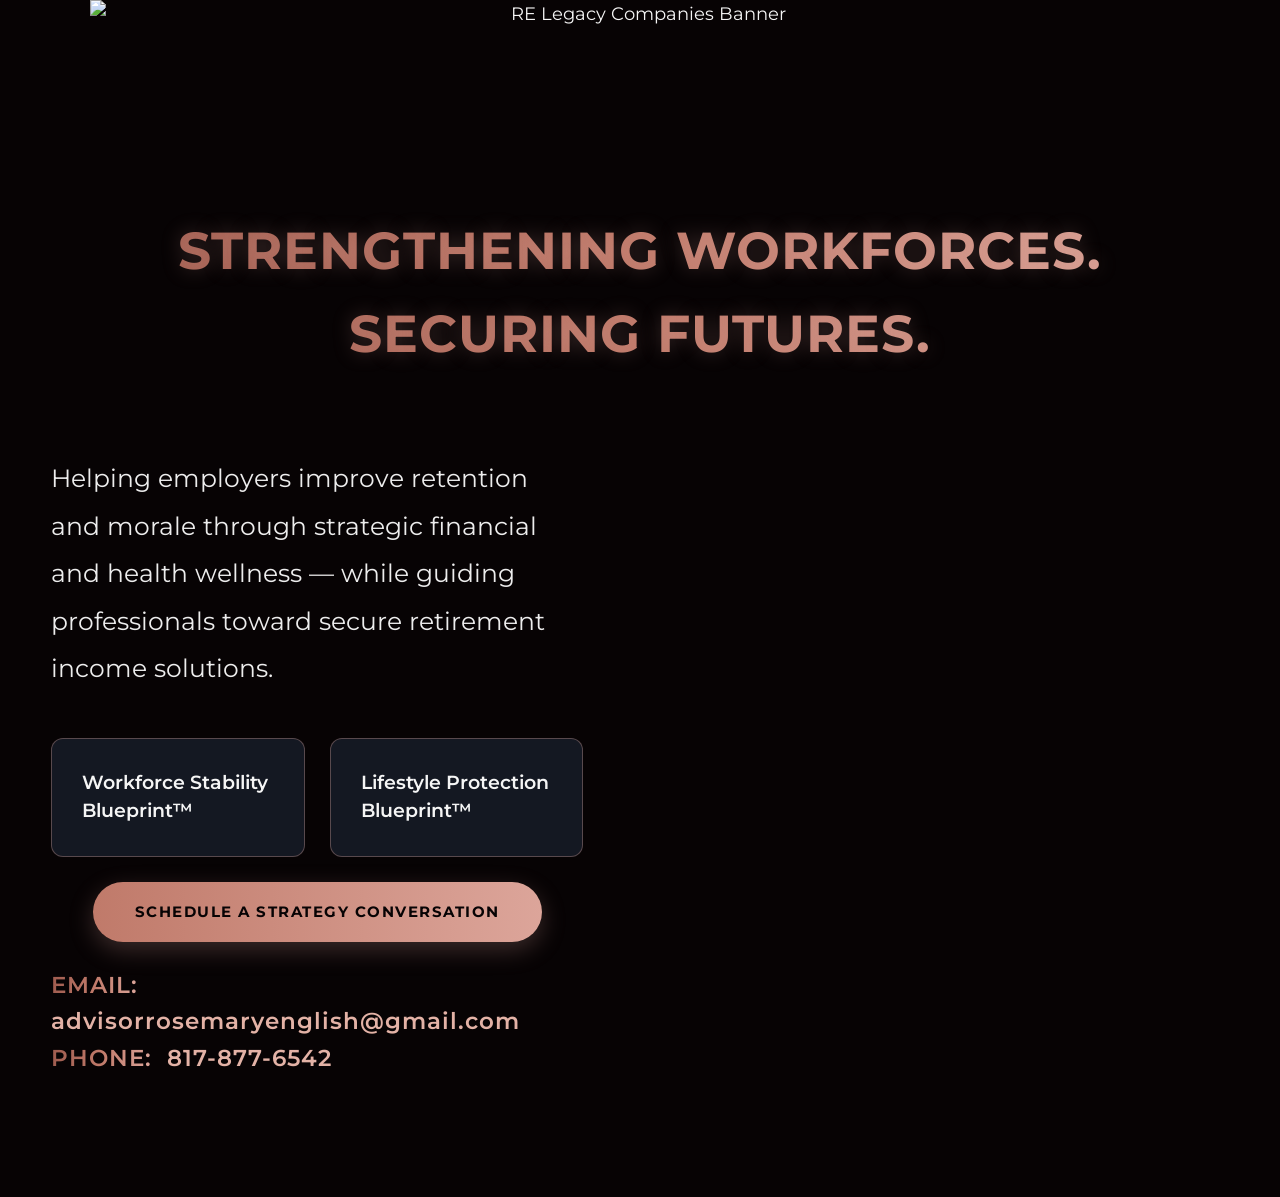
==== index.html @ ff6a24b9 "Refactor HTML structure and improve formatting" ====
<!DOCTYPE html>
<html lang="en">
<head>
<meta charset="UTF-8">
<title>Rosemary English | Workforce & Income Strategy Advisor</title>
<meta name="viewport" content="width=device-width, initial-scale=1.0">

<!-- Google Fonts -->
<link href="https://fonts.googleapis.com/css2?family=Montserrat:wght@400;500;600;700&family=Playfair+Display:wght@600;700&display=swap" rel="stylesheet">

<link rel="stylesheet" href="style.css">

</head>

<body>

<!-- FULL WIDTH BANNER -->
<div class="top-banner">
<img src="citylogo.png" alt="RE Legacy Companies Banner">
</div>

<section class="hero">

<div class="container">

<h1 class="main-headline">
STRENGTHENING WORKFORCES. SECURING FUTURES.
</h1>

<div class="content-row">

<!-- LEFT SIDE -->
<div class="left-column">

<p class="subtext">
Helping employers improve retention and morale through strategic
financial and health wellness — while guiding professionals toward
secure retirement income solutions.
</p>

<div class="services">

<div class="card">
<h4>Workforce Stability Blueprint™</h4>
</div>

<div class="card">
<h4>Lifestyle Protection Blueprint™</h4>
</div>

</div>

<div class="cta-wrapper">
<a href="mailto:advisorrosemaryenglish@gmail.com" class="cta-button">
Schedule a Strategy Conversation
</a>
</div>

<div class="contact">
<p><span class="label">EMAIL:</span> advisorrosemaryenglish@gmail.com</p>
<p><span class="label">PHONE:</span> 817-877-6542</p>
</div>

</div>


<!-- RIGHT SIDE VIDEO -->

<div class="right-column">

<div class="video-wrapper">

<iframe
src="https://www.youtube.com/embed/8dW3BIzHCPo"
title="YouTube video player"
frameborder="0"
allow="accelerometer; autoplay; clipboard-write; encrypted-media; gyroscope; picture-in-picture; web-share"
allowfullscreen>
</iframe>

</div>

</div>

</div>

</div>

</section>

</body>
</html>
---- style.css ----
* {
    margin: 0;
    padding: 0;
    box-sizing: border-box;
}

body {
    -webkit-font-smoothing: antialiased;
    -moz-osx-font-smoothing: grayscale;
    font-family: 'Montserrat', sans-serif;
    background-color: #070304;   /* back to original */
    color: #f5f5f5;
    font-size: 18px;
    line-height: 1.6;
    overflow-x: hidden;
}

.container {
    width: 92%;
    max-width: 1600px; /* slightly wider so headline fits one line */
    margin: auto;
}

.hero {
    padding: 80px 0 120px 0;
}

/* =========================
   TOP LOGO (SPANNING WIDTH)
========================= */

.top-banner{
    width:100%;
    text-align:center;
    margin-bottom:40px;
}

.top-banner img{
    width:100%;
    max-width:1100px;
    height:auto;
    display:block;
    margin:auto;
}
/* =========================
   FULL WIDTH HEADLINE
========================= */

.main-headline {
    text-shadow: 0 0 20px rgba(216, 163, 157, 0.25);
    text-align: center;
    font-size: clamp(32px, 5vw, 52px);
    font-weight: 700;
    letter-spacing: 1px;
    margin: 60px auto 80px auto;
    max-width: 1100px;

   background: linear-gradient(90deg, #9f5c4f, #c07a6a, #dca59a);
-webkit-background-clip: text;
-webkit-text-fill-color: transparent;
}

/* =========================
   CONTENT ROW (LEFT + RIGHT)
========================= */

.content-row {
    display: flex;
    justify-content: space-between;
    align-items: center;
    gap: 60px;
}

/* LEFT SIDE */

.left-column {
    flex: 1;
    max-width: 720px;
}

.subtext {
    font-size: 25px;     /* up 1px from 24 */
    line-height: 1.9;
    margin-bottom: 45px;
    color: #ededed;
}

/* SERVICES GRID */

.services {
    display: grid;
    grid-template-columns: repeat(2, 1fr);
    gap: 25px;
    margin-bottom: 25px;
}

.card {
    background-color: #141822;   /* deep navy */
    padding: 30px;
    border-radius: 12px;

    border: 1px solid rgba(216, 163, 157, 0.35); /* soft rose edge */
    transition: all 0.3s ease;
}

.card:hover {
    border-color: #d8a39d;
    box-shadow: 0 0 18px rgba(216, 163, 157, 0.25);
    transform: translateY(-4px);
}

.card h4 {
    font-size: 19px;
    font-weight: 600;
    line-height: 1.5;
}

.cta-wrapper {
    display: flex;
    justify-content: center;
    margin: 10px 0 25px 0;
}

.cta-button {
    display: inline-block;
    padding: 18px 42px;
    font-size: 15px;
    font-weight: 700;
    letter-spacing: 1.5px;
    text-transform: uppercase;
    text-decoration: none;

    color: #070304;
    background: linear-gradient(90deg, #c07a6a, #dca59a);
    border-radius: 50px;

    box-shadow: 0 8px 25px rgba(216,163,157,0.25);
    transition: all 0.3s ease;
}

.cta-button:hover {
    transform: translateY(-4px);
    box-shadow: 0 14px 35px rgba(216,163,157,0.4);
}

/* CONTACT */

.contact {
    font-size: 23px;
    font-weight: 600;
    margin-top: 20px;
    text-align: left;
    padding: 0;
}

.label {
    text-transform: uppercase;
    letter-spacing: 1px;
    margin-right: 8px;

    background: linear-gradient(90deg, #9f5c4f, #c07a6a, #dca59a);
-webkit-background-clip: text;
-webkit-text-fill-color: transparent;
}

.contact p {
    word-break: break-word;
    color: #e3b2a6;
    font-weight: 600;
    letter-spacing: 1px;
}

/* RIGHT SIDE IMAGE */

.right-column {
    flex: 1.1;   /* slightly more space than left column */
    display: flex;
    justify-content: center;
}

.video-wrapper{
    position:relative;
    padding-bottom:56.25%;
    height:0;
}

.video-wrapper iframe{
    position:absolute;
    top:0;
    left:0;
    width:100%;
    height:100%;
    border-radius:10px;
    box-shadow:0 20px 50px rgba(0,0,0,.6);
}

/* =========================
   RESPONSIVE
========================= */

@media (max-width: 900px) {

 .main-headline {
    line-height: 1.25;
    letter-spacing: 0.5px;   
    padding: 0 24px;          
    max-width: 100%;
}
    
    .content-row {
        flex-direction: column;
        align-items: center;
        align: center;
    }

    .left-column {
        max-width: 100%;
    }

    .services {
        grid-template-columns: 1fr;
    }
    
  .video-wrapper {
    margin-top: 40px;
    max-width: 420px;
}
}
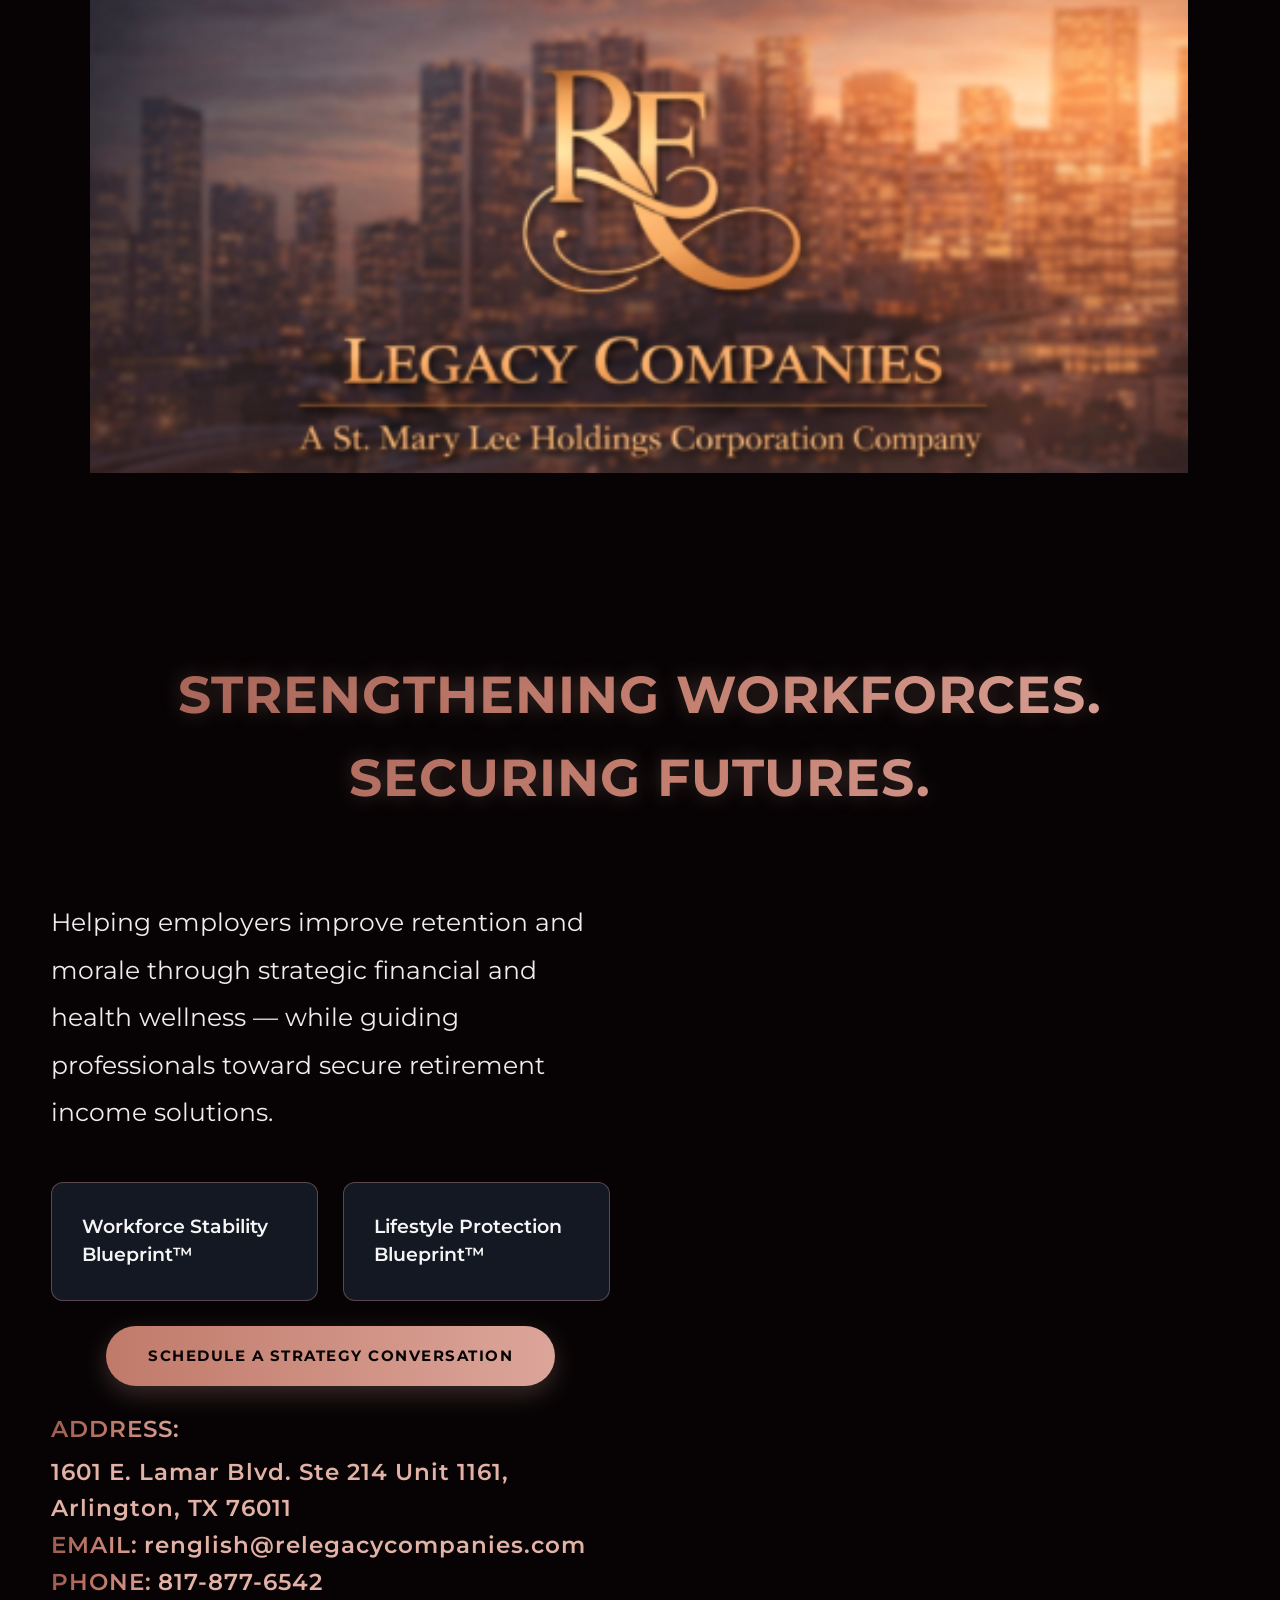
==== commit 980d2143: "Add contact information to index.html" ====
--- a/index.html
+++ b/index.html
@@ -22,7 +22,6 @@
 <section class="hero">
 
 <div class="container">
-
 <h1 class="main-headline">
 STRENGTHENING WORKFORCES. SECURING FUTURES.
 </h1>
@@ -40,24 +39,29 @@
 
 <div class="services">
 
+<a href="workforce-blueprint.html" class="card-link">
 <div class="card">
 <h4>Workforce Stability Blueprint™</h4>
 </div>
+</a>
 
+<a href="lifestyle-blueprint.html" class="card-link">
 <div class="card">
 <h4>Lifestyle Protection Blueprint™</h4>
 </div>
+</a>
 
 </div>
 
 <div class="cta-wrapper">
-<a href="mailto:advisorrosemaryenglish@gmail.com" class="cta-button">
+<a href="https://calendly.com/rosemaryenglish/45min" class="cta-button">
 Schedule a Strategy Conversation
 </a>
 </div>
 
 <div class="contact">
-<p><span class="label">EMAIL:</span> advisorrosemaryenglish@gmail.com</p>
+<p><span class="label">ADDRESS:</span> 1601 E. Lamar Blvd. Ste 214 Unit 1161, Arlington, TX 76011</p>  
+<p><span class="label">EMAIL:</span> <a href="mailto:renglish@relegacycompanies.com">renglish@relegacycompanies.com</a></p>
 <p><span class="label">PHONE:</span> 817-877-6542</p>
 </div>
 
@@ -90,4 +94,3 @@
 
 </body>
 </html>
-
--- a/style.css
+++ b/style.css
@@ -45,7 +45,6 @@
 /* =========================
    FULL WIDTH HEADLINE
 ========================= */
-
 .main-headline {
     text-shadow: 0 0 20px rgba(216, 163, 157, 0.25);
     text-align: center;
@@ -115,6 +114,18 @@
     line-height: 1.5;
 }
 
+.card-link{
+text-decoration:none;
+color:inherit;
+flex:1;
+}
+
+.card-link:hover .card{
+border:1px solid #e0a899;
+box-shadow:0 0 12px rgba(224,168,153,.4);
+transition:.3s;
+}
+
 .cta-wrapper {
     display: flex;
     justify-content: center;
@@ -153,45 +164,55 @@
     padding: 0;
 }
 
+.contact p {
+    color: #e3b2a6;
+    font-weight: 600;
+    letter-spacing: 1px;
+    display: flex;
+    flex-wrap: wrap;
+    gap: 6px;
+}
+
 .label {
     text-transform: uppercase;
     letter-spacing: 1px;
-    margin-right: 8px;
 
     background: linear-gradient(90deg, #9f5c4f, #c07a6a, #dca59a);
--webkit-background-clip: text;
--webkit-text-fill-color: transparent;
-}
-
-.contact p {
-    word-break: break-word;
-    color: #e3b2a6;
-    font-weight: 600;
-    letter-spacing: 1px;
-}
-
-/* RIGHT SIDE IMAGE */
-
-.right-column {
-    flex: 1.1;   /* slightly more space than left column */
-    display: flex;
-    justify-content: center;
-}
+    -webkit-background-clip: text;
+    -webkit-text-fill-color: transparent;
+}
+
+.contact a{
+color:#e3b2a6;
+text-decoration:none;
+}
+
+.contact a:visited{
+color:#e3b2a6;
+}
+
+.contact a:hover{
+color:#dca59a;
+}
+
+/* Right column */
+
+.right-column{
+flex:1;
+display:flex;
+}
+
+/* Video wrapper */
 
 .video-wrapper{
-    position:relative;
-    padding-bottom:56.25%;
-    height:0;
+width:100%;
 }
 
 .video-wrapper iframe{
-    position:absolute;
-    top:0;
-    left:0;
-    width:100%;
-    height:100%;
-    border-radius:10px;
-    box-shadow:0 20px 50px rgba(0,0,0,.6);
+width:100%;
+height:360px;
+border-radius:8px;
+border:0;
 }
 
 /* =========================
@@ -200,30 +221,33 @@
 
 @media (max-width: 900px) {
 
- .main-headline {
-    line-height: 1.25;
-    letter-spacing: 0.5px;   
-    padding: 0 24px;          
-    max-width: 100%;
-}
-    
-    .content-row {
-        flex-direction: column;
-        align-items: center;
-        align: center;
-    }
-
-    .left-column {
-        max-width: 100%;
-    }
-
-    .services {
-        grid-template-columns: 1fr;
-    }
-    
-  .video-wrapper {
-    margin-top: 40px;
-    max-width: 420px;
-}
-}
-
+.main-headline{
+line-height:1.25;
+letter-spacing:.5px;
+padding:0 24px;
+}
+
+.content-row{
+flex-direction:column;
+align-items:center;
+}
+
+.left-column{
+max-width:100%;
+}
+
+.services{
+flex-direction:column;
+}
+
+.video-wrapper{
+margin-top:40px;
+width:100%;
+max-width:420px;
+}
+
+.video-wrapper iframe{
+height:250px;
+}
+
+}
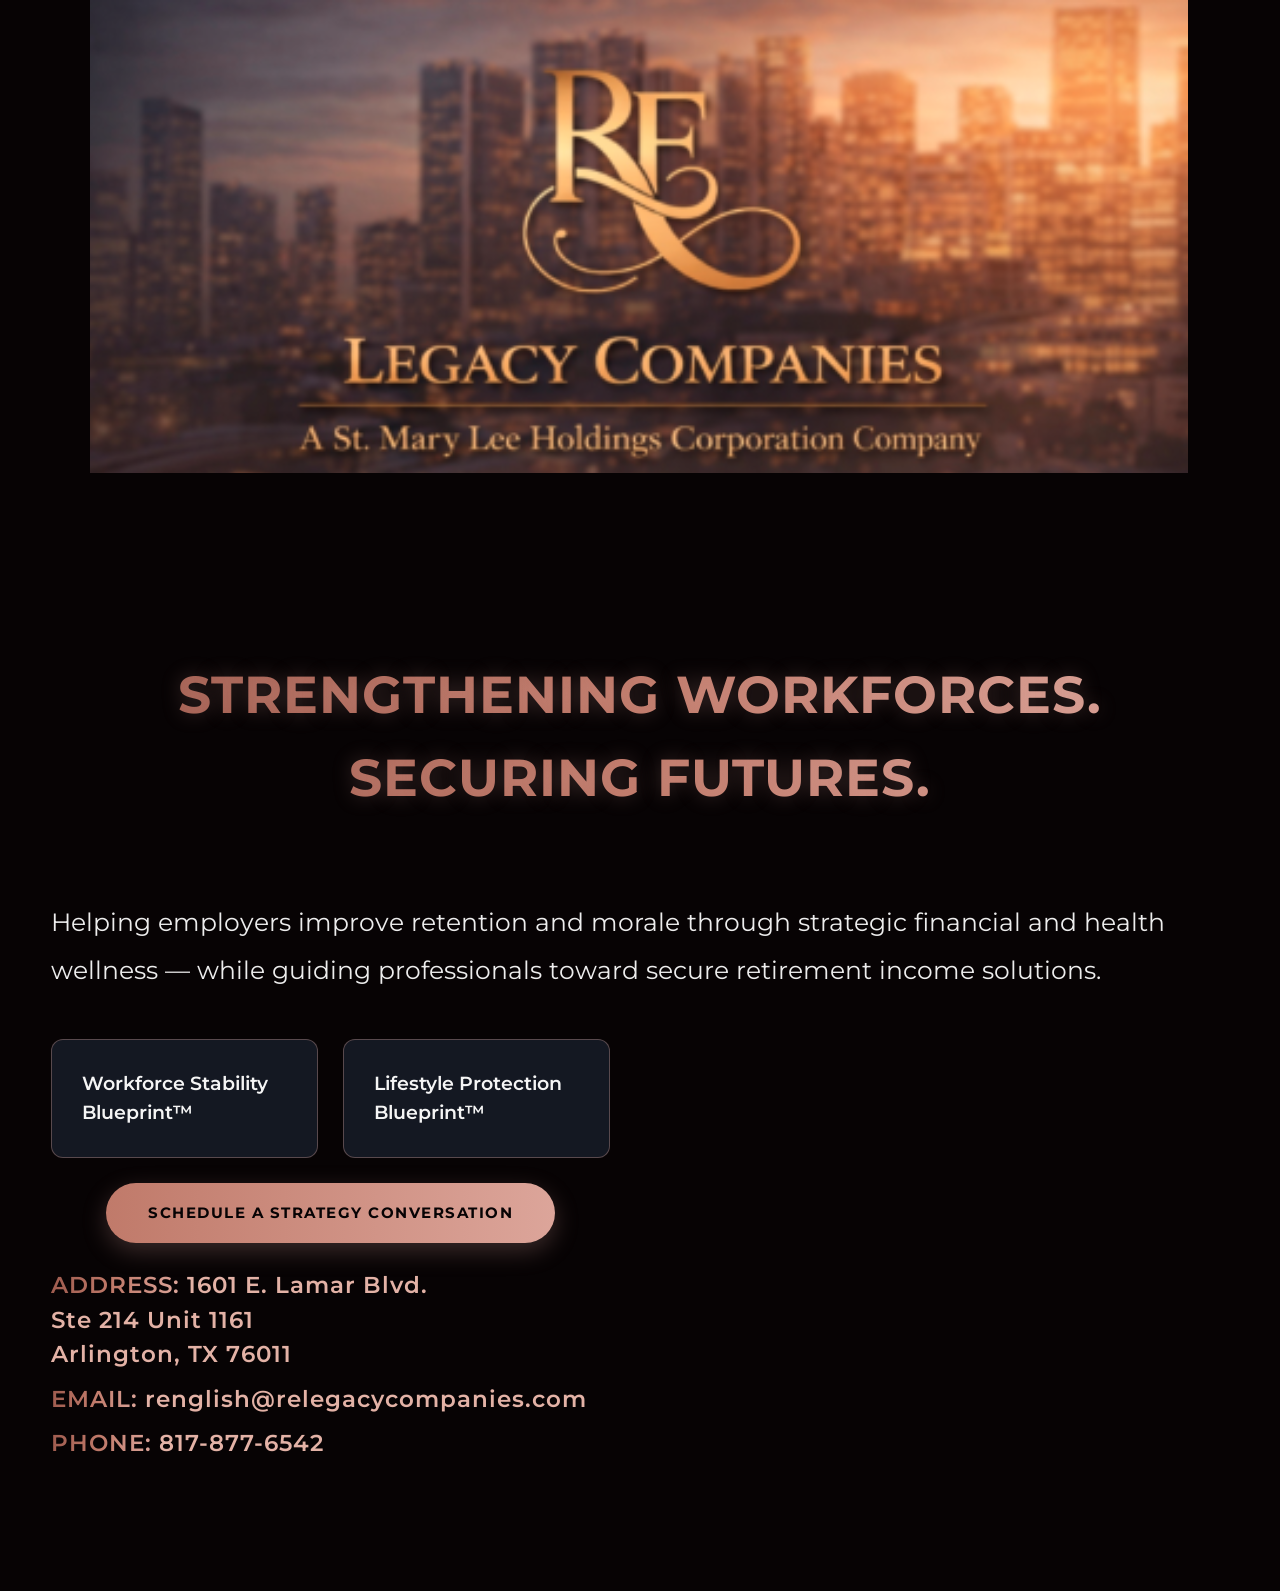
==== commit 8e079fbc: "Update index.html" ====
--- a/index.html
+++ b/index.html
@@ -9,86 +9,101 @@
 <link href="https://fonts.googleapis.com/css2?family=Montserrat:wght@400;500;600;700&family=Playfair+Display:wght@600;700&display=swap" rel="stylesheet">
 
 <link rel="stylesheet" href="style.css">
-
 </head>
 
 <body>
 
 <!-- FULL WIDTH BANNER -->
 <div class="top-banner">
-<img src="citylogo.png" alt="RE Legacy Companies Banner">
+  <img src="citylogo.png" alt="RE Legacy Companies Banner">
 </div>
 
 <section class="hero">
 
-<div class="container">
-<h1 class="main-headline">
-STRENGTHENING WORKFORCES. SECURING FUTURES.
-</h1>
+  <div class="container">
 
-<div class="content-row">
+    <!-- HEADLINE -->
+    <h1 class="main-headline">
+      STRENGTHENING WORKFORCES. SECURING FUTURES.
+    </h1>
 
-<!-- LEFT SIDE -->
-<div class="left-column">
+    <!-- FULL WIDTH PARAGRAPH -->
+    <p class="subtext full-width">
+      Helping employers improve retention and morale through strategic
+      financial and health wellness — while guiding professionals toward
+      secure retirement income solutions.
+    </p>
 
-<p class="subtext">
-Helping employers improve retention and morale through strategic
-financial and health wellness — while guiding professionals toward
-secure retirement income solutions.
-</p>
+    <!-- MAIN CONTENT ROW -->
+    <div class="content-row">
 
-<div class="services">
+      <!-- LEFT SIDE -->
+      <div class="left-column">
 
-<a href="workforce-blueprint.html" class="card-link">
-<div class="card">
-<h4>Workforce Stability Blueprint™</h4>
-</div>
-</a>
+        <!-- SERVICES -->
+        <div class="services">
+          <a href="workforce-blueprint.html" class="card-link card">
+            <h4>Workforce Stability Blueprint™</h4>
+          </a>
 
-<a href="lifestyle-blueprint.html" class="card-link">
-<div class="card">
-<h4>Lifestyle Protection Blueprint™</h4>
-</div>
-</a>
+          <a href="lifestyle-blueprint.html" class="card-link card">
+            <h4>Lifestyle Protection Blueprint™</h4>
+          </a>
+        </div>
 
-</div>
+        <!-- CTA BUTTON -->
+        <div class="cta-wrapper">
+          <a href="https://calendly.com/rosemaryenglish/45min" class="cta-button">
+            Schedule a Strategy Conversation
+          </a>
+        </div>
 
-<div class="cta-wrapper">
-<a href="https://calendly.com/rosemaryenglish/45min" class="cta-button">
-Schedule a Strategy Conversation
-</a>
-</div>
+        <!-- CONTACT -->
+        <div class="contact">
 
-<div class="contact">
-<p><span class="label">ADDRESS:</span> 1601 E. Lamar Blvd. Ste 214 Unit 1161, Arlington, TX 76011</p>  
-<p><span class="label">EMAIL:</span> <a href="mailto:renglish@relegacycompanies.com">renglish@relegacycompanies.com</a></p>
-<p><span class="label">PHONE:</span> 817-877-6542</p>
-</div>
+          <p class="contact-row">
+            <span class="label">ADDRESS:</span>
+            <span class="value">
+              1601 E. Lamar Blvd.<br>
+              Ste 214 Unit 1161<br>
+              Arlington, TX 76011
+            </span>
+          </p>
 
-</div>
+          <p class="contact-row">
+            <span class="label">EMAIL:</span>
+            <span class="value">
+              <a href="mailto:renglish@relegacycompanies.com">
+                renglish@relegacycompanies.com
+              </a>
+            </span>
+          </p>
 
+          <p class="contact-row">
+            <span class="label">PHONE:</span>
+            <span class="value">817-877-6542</span>
+          </p>
 
-<!-- RIGHT SIDE VIDEO -->
+        </div>
 
-<div class="right-column">
+      </div> <!-- END left-column -->
 
-<div class="video-wrapper">
+      <!-- RIGHT SIDE (VIDEO) -->
+      <div class="right-column">
+        <div class="video-wrapper">
+          <iframe
+            src="https://www.youtube.com/embed/8dW3BIzHCPo"
+            title="YouTube video player"
+            frameborder="0"
+            allow="accelerometer; autoplay; clipboard-write; encrypted-media; gyroscope; picture-in-picture; web-share"
+            allowfullscreen>
+          </iframe>
+        </div>
+      </div>
 
-<iframe
-src="https://www.youtube.com/embed/8dW3BIzHCPo"
-title="YouTube video player"
-frameborder="0"
-allow="accelerometer; autoplay; clipboard-write; encrypted-media; gyroscope; picture-in-picture; web-share"
-allowfullscreen>
-</iframe>
+    </div> <!-- END content-row -->
 
-</div>
-
-</div>
-
-</div>
-
-</div>
+  </div> <!-- END container -->
 
 </section>
 
--- a/style.css
+++ b/style.css
@@ -164,13 +164,22 @@
     padding: 0;
 }
 
+.address-line {
+  display: flex;
+  align-items: flex-start;
+  gap: 10px;
+}
+
+.address-text {
+  line-height: 1.5;
+}
+
 .contact p {
     color: #e3b2a6;
     font-weight: 600;
     letter-spacing: 1px;
-    display: flex;
-    flex-wrap: wrap;
-    gap: 6px;
+    margin-bottom: 10px;
+    line-height: 1.5;
 }
 
 .label {
@@ -236,8 +245,8 @@
 max-width:100%;
 }
 
-.services{
-flex-direction:column;
+.services {
+    grid-template-columns: 1fr;
 }
 
 .video-wrapper{
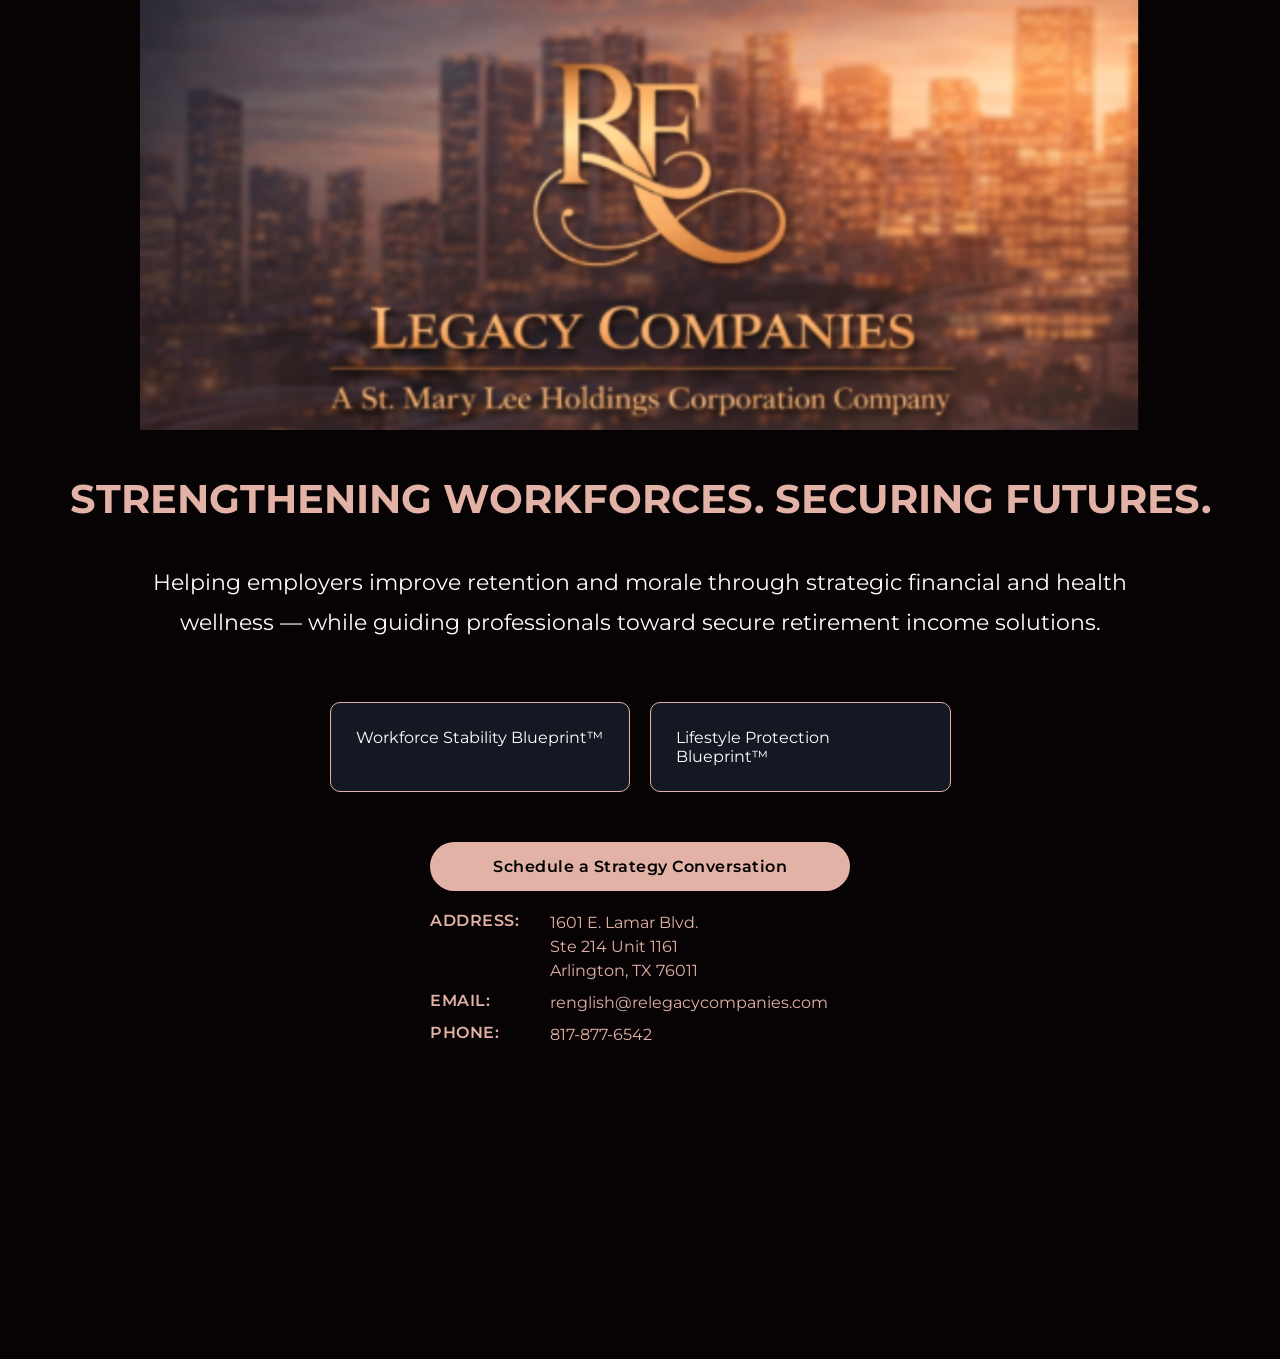
==== commit 601ca98a: "Update index.html" ====
--- a/index.html
+++ b/index.html
@@ -5,107 +5,88 @@
 <title>Rosemary English | Workforce & Income Strategy Advisor</title>
 <meta name="viewport" content="width=device-width, initial-scale=1.0">
 
-<!-- Google Fonts -->
-<link href="https://fonts.googleapis.com/css2?family=Montserrat:wght@400;500;600;700&family=Playfair+Display:wght@600;700&display=swap" rel="stylesheet">
+<link href="https://fonts.googleapis.com/css2?family=Montserrat:wght@400;500;600;700&display=swap" rel="stylesheet">
 
 <link rel="stylesheet" href="style.css">
 </head>
 
 <body>
 
-<!-- FULL WIDTH BANNER -->
 <div class="top-banner">
-  <img src="citylogo.png" alt="RE Legacy Companies Banner">
+  <img src="citylogo.png" alt="Banner">
 </div>
 
 <section class="hero">
-
   <div class="container">
 
-    <!-- HEADLINE -->
     <h1 class="main-headline">
       STRENGTHENING WORKFORCES. SECURING FUTURES.
     </h1>
 
-    <!-- FULL WIDTH PARAGRAPH -->
     <p class="subtext full-width">
       Helping employers improve retention and morale through strategic
       financial and health wellness — while guiding professionals toward
       secure retirement income solutions.
     </p>
 
-    <!-- MAIN CONTENT ROW -->
     <div class="content-row">
 
-      <!-- LEFT SIDE -->
       <div class="left-column">
 
-        <!-- SERVICES -->
         <div class="services">
-          <a href="workforce-blueprint.html" class="card-link card">
-            <h4>Workforce Stability Blueprint™</h4>
-          </a>
-
-          <a href="lifestyle-blueprint.html" class="card-link card">
-            <h4>Lifestyle Protection Blueprint™</h4>
-          </a>
+          <a href="/workforce-stability.html" class="card">Workforce Stability Blueprint™</a>
+          <a href="/lifestyle-protection.html" class="card">Lifestyle Protection Blueprint™</a>
         </div>
 
-        <!-- CTA BUTTON -->
-        <div class="cta-wrapper">
-          <a href="https://calendly.com/rosemaryenglish/45min" class="cta-button">
-            Schedule a Strategy Conversation
-          </a>
-        </div>
+<div class="cta-contact-group">
 
-        <!-- CONTACT -->
-        <div class="contact">
+  <div class="cta-wrapper">
+    <a href="#" class="cta-button">
+      Schedule a Strategy Conversation
+    </a>
+  </div>
 
-          <p class="contact-row">
-            <span class="label">ADDRESS:</span>
-            <span class="value">
-              1601 E. Lamar Blvd.<br>
-              Ste 214 Unit 1161<br>
-              Arlington, TX 76011
-            </span>
-          </p>
+  <div class="contact">
 
-          <p class="contact-row">
-            <span class="label">EMAIL:</span>
-            <span class="value">
-              <a href="mailto:renglish@relegacycompanies.com">
-                renglish@relegacycompanies.com
-              </a>
-            </span>
-          </p>
+    <div class="contact-row">
+      <span class="label">ADDRESS:</span>
+      <span class="value">
+        1601 E. Lamar Blvd.<br>
+        Ste 214 Unit 1161<br>
+        Arlington, TX 76011
+      </span>
+    </div>
 
-          <p class="contact-row">
-            <span class="label">PHONE:</span>
-            <span class="value">817-877-6542</span>
-          </p>
+    <div class="contact-row">
+      <span class="label">EMAIL:</span>
+      <span class="value">renglish@relegacycompanies.com</span>
+    </div>
 
-        </div>
+    <div class="contact-row">
+      <span class="label">PHONE:</span>
+      <span class="value">817-877-6542</span>
+    </div>
 
-      </div> <!-- END left-column -->
+  </div>
 
-      <!-- RIGHT SIDE (VIDEO) -->
+</div>
+
       <div class="right-column">
         <div class="video-wrapper">
           <iframe
             src="https://www.youtube.com/embed/8dW3BIzHCPo"
-            title="YouTube video player"
-            frameborder="0"
-            allow="accelerometer; autoplay; clipboard-write; encrypted-media; gyroscope; picture-in-picture; web-share"
             allowfullscreen>
           </iframe>
         </div>
       </div>
 
-    </div> <!-- END content-row -->
+    </div>
 
-  </div> <!-- END container -->
-
+  </div>
 </section>
 
 </body>
 </html>
+
+</body>
+</html>
--- a/style.css
+++ b/style.css
@@ -5,258 +5,174 @@
 }
 
 body {
-    -webkit-font-smoothing: antialiased;
-    -moz-osx-font-smoothing: grayscale;
     font-family: 'Montserrat', sans-serif;
-    background-color: #070304;   /* back to original */
-    color: #f5f5f5;
-    font-size: 18px;
-    line-height: 1.6;
+    background: #070304;
+    color: #fff;
     overflow-x: hidden;
 }
 
+/* CONTAINER */
 .container {
     width: 92%;
-    max-width: 1600px; /* slightly wider so headline fits one line */
+    max-width: 1200px;
     margin: auto;
+    padding: 0 16px;
 }
 
-.hero {
-    padding: 80px 0 120px 0;
+/* BANNER */
+.top-banner {
+    text-align: center;
+    margin-bottom: 40px;
 }
 
-/* =========================
-   TOP LOGO (SPANNING WIDTH)
-========================= */
-
-.top-banner{
-    width:100%;
-    text-align:center;
-    margin-bottom:40px;
+.top-banner img {
+    width: 100%;
+    max-width: 1000px;
 }
 
-.top-banner img{
-    width:100%;
-    max-width:1100px;
-    height:auto;
-    display:block;
-    margin:auto;
-}
-/* =========================
-   FULL WIDTH HEADLINE
-========================= */
+/* HEADLINE */
 .main-headline {
-    text-shadow: 0 0 20px rgba(216, 163, 157, 0.25);
     text-align: center;
-    font-size: clamp(32px, 5vw, 52px);
-    font-weight: 700;
-    letter-spacing: 1px;
-    margin: 60px auto 80px auto;
-    max-width: 1100px;
-
-   background: linear-gradient(90deg, #9f5c4f, #c07a6a, #dca59a);
--webkit-background-clip: text;
--webkit-text-fill-color: transparent;
+    font-size: 40px;
+    margin: 40px 0;
+    color: #e3b2a6;
 }
 
-/* =========================
-   CONTENT ROW (LEFT + RIGHT)
-========================= */
+/* PARAGRAPH */
+.full-width {
+    width: 100%;
+    max-width: 100%;
+    margin: 0 auto 60px auto;
+    font-size: 22px;
+    line-height: 1.8;
+    text-align: center;
+    padding: 0 40px;
+}
 
+/* LAYOUT */
 .content-row {
     display: flex;
-    justify-content: space-between;
-    align-items: center;
-    gap: 60px;
+    gap: 50px;
+    align-items: flex-start;
 }
 
-/* LEFT SIDE */
-
+/* LEFT */
 .left-column {
     flex: 1;
-    max-width: 720px;
+    display: flex;
+    flex-direction: column;
+    align-items: center;
 }
 
-.subtext {
-    font-size: 25px;     /* up 1px from 24 */
-    line-height: 1.9;
-    margin-bottom: 45px;
-    color: #ededed;
-}
-
-/* SERVICES GRID */
-
+/* CARDS */
 .services {
-    display: grid;
-    grid-template-columns: repeat(2, 1fr);
-    gap: 25px;
-    margin-bottom: 25px;
+    display: flex;
+    gap: 20px;
+    margin-bottom: 20px;
 }
 
 .card {
-    background-color: #141822;   /* deep navy */
-    padding: 30px;
-    border-radius: 12px;
-
-    border: 1px solid rgba(216, 163, 157, 0.35); /* soft rose edge */
-    transition: all 0.3s ease;
+    flex: 1;
+    background: #141822;
+    padding: 25px;
+    border-radius: 10px;
+    border: 1px solid #e3b2a6;
+    text-decoration: none;
+    color: #fff;
 }
 
-.card:hover {
-    border-color: #d8a39d;
-    box-shadow: 0 0 18px rgba(216, 163, 157, 0.25);
-    transform: translateY(-4px);
+/* CTA + CONTACT GROUP */
+.cta-contact-group {
+    width: 100%;
+    max-width: 420px;
+    margin: 0 auto;
 }
 
-.card h4 {
-    font-size: 19px;
+/* CTA */
+.cta-wrapper {
+    margin: 30px 0 20px 0;
+    text-align: left;
+}
+
+.cta-button {
+    background: #e3b2a6;
+    color: #000;
+    padding: 15px 30px;
+    border-radius: 30px;
+    text-decoration: none;
+    display: inline-block;
+    width: 100%;
+    text-align: center;
     font-weight: 600;
+    letter-spacing: 0.5px;
+}
+
+/* CONTACT */
+.contact {
+    color: #e3b2a6;
+    text-align: left;
+}
+
+.contact-row {
+    display: flex;
+    gap: 10px;
+    margin-bottom: 8px;
+}
+
+.label {
+    min-width: 110px;              /* 👈 brings back alignment */
+    font-weight: 600;
+    letter-spacing: 0.5px;
+}
+
+.value {
     line-height: 1.5;
 }
 
-.card-link{
-text-decoration:none;
-color:inherit;
-flex:1;
+/* VIDEO */
+.right-column {
+    flex: 1;
 }
 
-.card-link:hover .card{
-border:1px solid #e0a899;
-box-shadow:0 0 12px rgba(224,168,153,.4);
-transition:.3s;
+.video-wrapper iframe {
+    width: 100%;
+    height: 300px;
+    border-radius: 10px;
+    border: none;
 }
 
-.cta-wrapper {
-    display: flex;
-    justify-content: center;
-    margin: 10px 0 25px 0;
-}
+/* MOBILE */
+@media (max-width: 700px) {
 
-.cta-button {
-    display: inline-block;
-    padding: 18px 42px;
-    font-size: 15px;
-    font-weight: 700;
-    letter-spacing: 1.5px;
-    text-transform: uppercase;
-    text-decoration: none;
+    .content-row {
+        flex-direction: column;
+        align-items: center;
+    }
 
-    color: #070304;
-    background: linear-gradient(90deg, #c07a6a, #dca59a);
-    border-radius: 50px;
+    .services {
+        flex-direction: column;
+        width: 100%;
+    }
 
-    box-shadow: 0 8px 25px rgba(216,163,157,0.25);
-    transition: all 0.3s ease;
-}
+    .card {
+        width: 100%;
+        text-align: center;
+    }
 
-.cta-button:hover {
-    transform: translateY(-4px);
-    box-shadow: 0 14px 35px rgba(216,163,157,0.4);
-}
+    .cta-wrapper {
+        text-align: center;
+        width: 100%;
+    }
 
-/* CONTACT */
+    .contact {
+        width: 100%;
+        max-width: 320px;
+        margin: 25px auto 0 auto;
+        text-align: left;
+    }
 
-.contact {
-    font-size: 23px;
-    font-weight: 600;
-    margin-top: 20px;
-    text-align: left;
-    padding: 0;
-}
-
-.address-line {
-  display: flex;
-  align-items: flex-start;
-  gap: 10px;
-}
-
-.address-text {
-  line-height: 1.5;
-}
-
-.contact p {
-    color: #e3b2a6;
-    font-weight: 600;
-    letter-spacing: 1px;
-    margin-bottom: 10px;
-    line-height: 1.5;
-}
-
-.label {
-    text-transform: uppercase;
-    letter-spacing: 1px;
-
-    background: linear-gradient(90deg, #9f5c4f, #c07a6a, #dca59a);
-    -webkit-background-clip: text;
-    -webkit-text-fill-color: transparent;
-}
-
-.contact a{
-color:#e3b2a6;
-text-decoration:none;
-}
-
-.contact a:visited{
-color:#e3b2a6;
-}
-
-.contact a:hover{
-color:#dca59a;
-}
-
-/* Right column */
-
-.right-column{
-flex:1;
-display:flex;
-}
-
-/* Video wrapper */
-
-.video-wrapper{
-width:100%;
-}
-
-.video-wrapper iframe{
-width:100%;
-height:360px;
-border-radius:8px;
-border:0;
-}
-
-/* =========================
-   RESPONSIVE
-========================= */
-
-@media (max-width: 900px) {
-
-.main-headline{
-line-height:1.25;
-letter-spacing:.5px;
-padding:0 24px;
-}
-
-.content-row{
-flex-direction:column;
-align-items:center;
-}
-
-.left-column{
-max-width:100%;
-}
-
-.services {
-    grid-template-columns: 1fr;
-}
-
-.video-wrapper{
-margin-top:40px;
-width:100%;
-max-width:420px;
-}
-
-.video-wrapper iframe{
-height:250px;
-}
+    .contact-row {
+        justify-content: flex-start; /* 👈 key fix */
+    }
 
 }
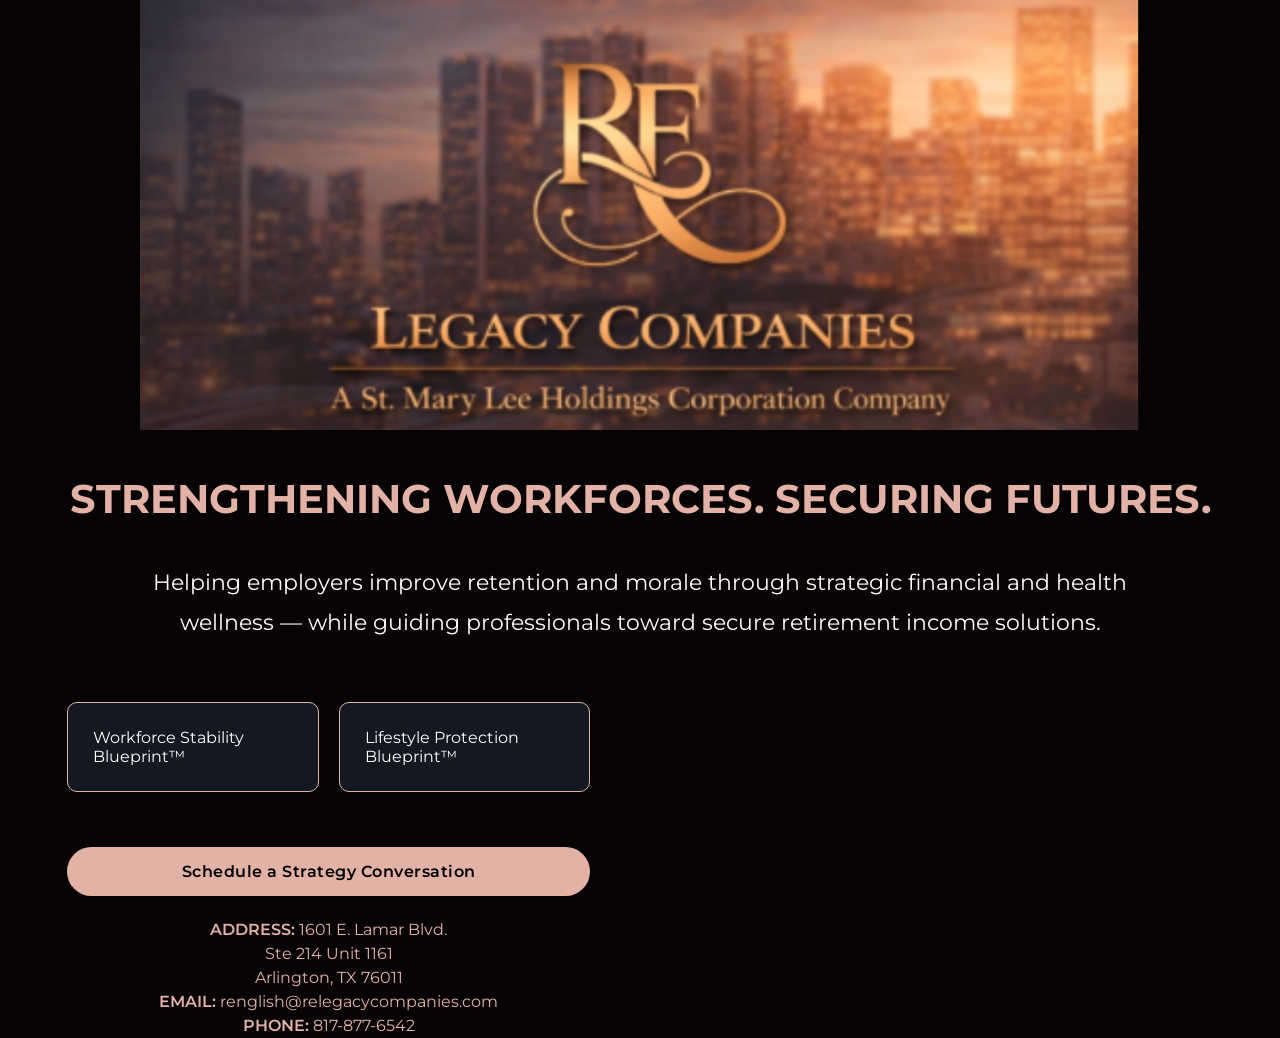
==== commit f75e0d13: "Update index.html" ====
--- a/index.html
+++ b/index.html
@@ -29,58 +29,62 @@
       secure retirement income solutions.
     </p>
 
-    <div class="content-row">
+   <div class="content-row">
 
-      <div class="left-column">
+  <!-- LEFT SIDE -->
+  <div class="left-column">
 
-        <div class="services">
-          <a href="/workforce-stability.html" class="card">Workforce Stability Blueprint™</a>
-          <a href="/lifestyle-protection.html" class="card">Lifestyle Protection Blueprint™</a>
+    <div class="services">
+      <a href="workforce-stability.html" class="card">Workforce Stability Blueprint™</a>
+      <a href="lifestyle-protection.html" class="card">Lifestyle Protection Blueprint™</a>
+    </div>
+
+    <div class="cta-contact-group">
+
+      <div class="cta-wrapper">
+        <a href="#" class="cta-button">
+          Schedule a Strategy Conversation
+        </a>
+      </div>
+
+      <div class="contact">
+
+        <div class="contact-row">
+          <span class="label">ADDRESS:</span>
+          <span class="value">
+            1601 E. Lamar Blvd.<br>
+            Ste 214 Unit 1161<br>
+            Arlington, TX 76011
+          </span>
         </div>
 
-<div class="cta-contact-group">
+        <div class="contact-row">
+          <span class="label">EMAIL:</span>
+          <span class="value">renglish@relegacycompanies.com</span>
+        </div>
 
-  <div class="cta-wrapper">
-    <a href="#" class="cta-button">
-      Schedule a Strategy Conversation
-    </a>
-  </div>
+        <div class="contact-row">
+          <span class="label">PHONE:</span>
+          <span class="value">817-877-6542</span>
+        </div>
 
-  <div class="contact">
+      </div>
 
-    <div class="contact-row">
-      <span class="label">ADDRESS:</span>
-      <span class="value">
-        1601 E. Lamar Blvd.<br>
-        Ste 214 Unit 1161<br>
-        Arlington, TX 76011
-      </span>
-    </div>
-
-    <div class="contact-row">
-      <span class="label">EMAIL:</span>
-      <span class="value">renglish@relegacycompanies.com</span>
-    </div>
-
-    <div class="contact-row">
-      <span class="label">PHONE:</span>
-      <span class="value">817-877-6542</span>
     </div>
 
   </div>
 
+  <!-- RIGHT SIDE (VIDEO) -->
+  <div class="right-column">
+    <div class="video-wrapper">
+      <iframe
+        src="https://www.youtube.com/embed/8dW3BIzHCPo"
+        allowfullscreen>
+      </iframe>
+    </div>
+  </div>
+
 </div>
-
-      <div class="right-column">
-        <div class="video-wrapper">
-          <iframe
-            src="https://www.youtube.com/embed/8dW3BIzHCPo"
-            allowfullscreen>
-          </iframe>
-        </div>
-      </div>
-
-    </div>
 
   </div>
 </section>
--- a/style.css
+++ b/style.css
@@ -52,8 +52,9 @@
 /* LAYOUT */
 .content-row {
     display: flex;
-    gap: 50px;
-    align-items: flex-start;
+    gap: 120px;
+    align-items: stretch;
+   justify-content: space-between;
 }
 
 /* LEFT */
@@ -61,7 +62,8 @@
     flex: 1;
     display: flex;
     flex-direction: column;
-    align-items: center;
+    min-width: 0;
+    align-items: flex-start;
 }
 
 /* CARDS */
@@ -79,19 +81,31 @@
     border: 1px solid #e3b2a6;
     text-decoration: none;
     color: #fff;
+     display: block; /* IMPORTANT */
+    transition: 0.3s ease;
+}
+
+.card:hover {
+    transform: translateY(-3px);
+    box-shadow: 0 10px 25px rgba(0,0,0,0.3);
+    border-color: #fff;
 }
 
 /* CTA + CONTACT GROUP */
 .cta-contact-group {
+    margin-top: 25px;
+    display: flex;
+    flex-direction: column;
+    align-items: center;   /* CENTER everything */
+    gap: 12px;
     width: 100%;
-    max-width: 420px;
-    margin: 0 auto;
 }
 
 /* CTA */
 .cta-wrapper {
-    margin: 30px 0 20px 0;
-    text-align: left;
+    margin: 10px 0;
+    text-align: center;
+    width: 100%;
 }
 
 .cta-button {
@@ -110,19 +124,19 @@
 /* CONTACT */
 .contact {
     color: #e3b2a6;
-    text-align: left;
+    text-align: center;
 }
 
-.contact-row {
+.content-row {
     display: flex;
-    gap: 10px;
-    margin-bottom: 8px;
+    gap: 100px;
+    align-items: stretch;   /* KEY FIX */
+    justify-content: space-between;
 }
 
 .label {
-    min-width: 110px;              /* 👈 brings back alignment */
+    min-width: auto;
     font-weight: 600;
-    letter-spacing: 0.5px;
 }
 
 .value {
@@ -132,11 +146,18 @@
 /* VIDEO */
 .right-column {
     flex: 1;
+    display: flex;
+}
+
+.video-wrapper {
+    width: 100%;
+    height: 100%;              /* fill full column height */
+    display: flex;
 }
 
 .video-wrapper iframe {
     width: 100%;
-    height: 300px;
+    height: 100%;              /* MATCH HEIGHT */
     border-radius: 10px;
     border: none;
 }
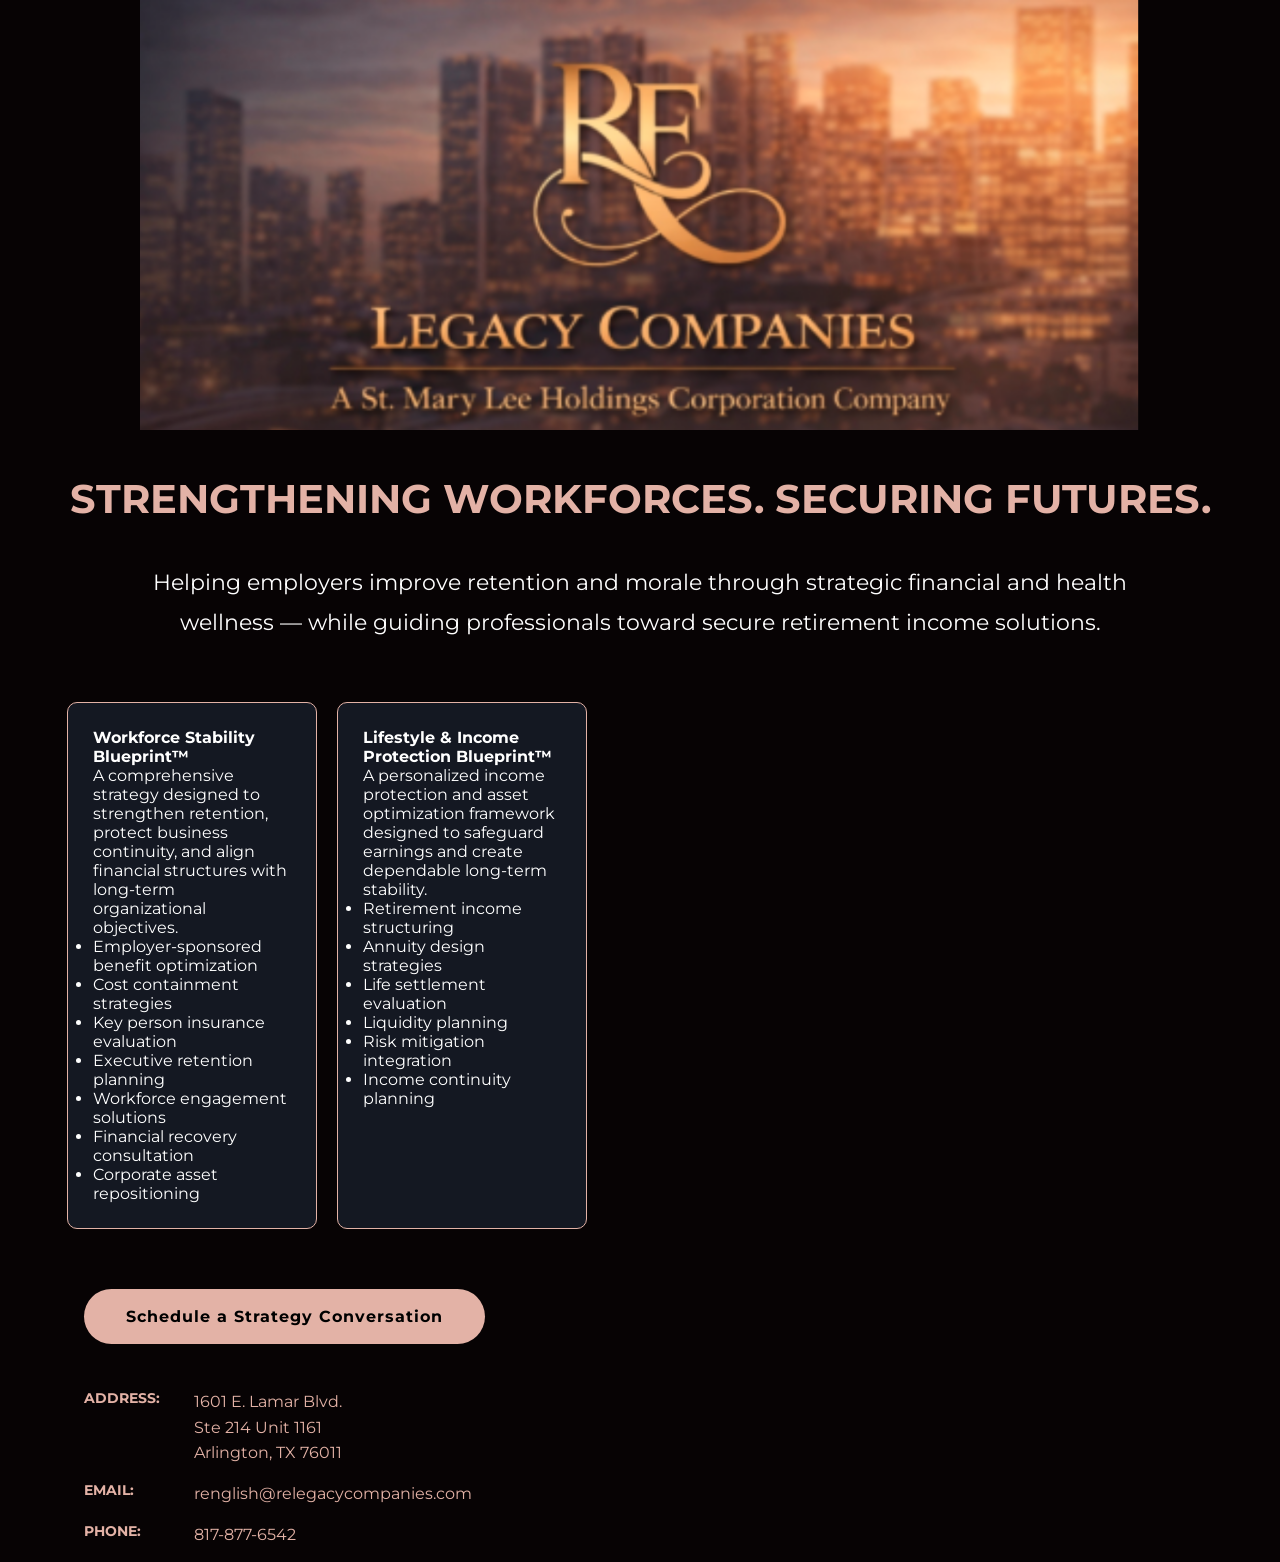
==== commit e2cfbb39: "Update index.html" ====
--- a/index.html
+++ b/index.html
@@ -6,7 +6,6 @@
 <meta name="viewport" content="width=device-width, initial-scale=1.0">
 
 <link href="https://fonts.googleapis.com/css2?family=Montserrat:wght@400;500;600;700&display=swap" rel="stylesheet">
-
 <link rel="stylesheet" href="style.css">
 </head>
 
@@ -31,66 +30,118 @@
 
    <div class="content-row">
 
-  <!-- LEFT SIDE -->
-  <div class="left-column">
+    <!-- LEFT SIDE -->
+    <div class="left-column">
 
-    <div class="services">
-      <a href="workforce-stability.html" class="card">Workforce Stability Blueprint™</a>
-      <a href="lifestyle-protection.html" class="card">Lifestyle Protection Blueprint™</a>
+      <div class="services">
+        <!-- CLICKABLE CARD 1 -->
+        <div class="card" onclick="toggleCard(this)">
+            <h4>Workforce Stability Blueprint™</h4>
+            <div class="card-content">
+                <p>A comprehensive strategy designed to strengthen retention, protect business continuity, and align financial structures with long-term organizational objectives.</p>
+                <ul>
+                    <li>Employer-sponsored benefit optimization</li>
+                    <li>Cost containment strategies</li>
+                    <li>Key person insurance evaluation</li>
+                    <li>Executive retention planning</li>
+                    <li>Workforce engagement solutions</li>
+                    <li>Financial recovery consultation</li>
+                    <li>Corporate asset repositioning</li>
+                </ul>
+            </div>
+        </div>
+
+        <!-- CLICKABLE CARD 2 -->
+        <div class="card" onclick="toggleCard(this)">
+            <h4>Lifestyle & Income Protection Blueprint™</h4>
+            <div class="card-content">
+                <p>A personalized income protection and asset optimization framework designed to safeguard earnings and create dependable long-term stability.</p>
+                <ul>
+                    <li>Retirement income structuring</li>
+                    <li>Annuity design strategies</li>
+                    <li>Life settlement evaluation</li>
+                    <li>Liquidity planning</li>
+                    <li>Risk mitigation integration</li>
+                    <li>Income continuity planning</li>
+                </ul>
+            </div>
+        </div>
+      </div>
+
+      <div class="cta-contact-group">
+        <div class="cta-wrapper">
+          <a href="mailto:renglish@relegacycompanies.com" class="cta-button">
+            Schedule a Strategy Conversation
+          </a>
+        </div>
+
+        <div class="contact">
+          <div class="contact-row">
+            <span class="label">ADDRESS:</span>
+            <span class="value address">
+              <span>1601 E. Lamar Blvd.</span>
+              <span>Ste 214 Unit 1161</span>
+              <span>Arlington, TX 76011</span>
+            </span>
+          </div>
+          <div class="contact-row">
+            <span class="label">EMAIL:</span>
+            <span class="value">renglish@relegacycompanies.com</span>
+          </div>
+          <div class="contact-row">
+            <span class="label">PHONE:</span>
+            <span class="value">817-877-6542</span>
+          </div>
+        </div>
+      </div>
     </div>
 
-    <div class="cta-contact-group">
-
-      <div class="cta-wrapper">
-        <a href="#" class="cta-button">
-          Schedule a Strategy Conversation
-        </a>
+    <!-- RIGHT SIDE (VIDEO) -->
+    <div class="right-column">
+      <div class="video-wrapper">
+        <iframe
+          src="https://www.youtube.com/embed/8dW3BIzHCPo"
+          allowfullscreen>
+        </iframe>
       </div>
-
-      <div class="contact">
-
-        <div class="contact-row">
-          <span class="label">ADDRESS:</span>
-          <span class="value">
-            1601 E. Lamar Blvd.<br>
-            Ste 214 Unit 1161<br>
-            Arlington, TX 76011
-          </span>
-        </div>
-
-        <div class="contact-row">
-          <span class="label">EMAIL:</span>
-          <span class="value">renglish@relegacycompanies.com</span>
-        </div>
-
-        <div class="contact-row">
-          <span class="label">PHONE:</span>
-          <span class="value">817-877-6542</span>
-        </div>
-
-      </div>
-
     </div>
 
   </div>
-
-  <!-- RIGHT SIDE (VIDEO) -->
-  <div class="right-column">
-    <div class="video-wrapper">
-      <iframe
-        src="https://www.youtube.com/embed/8dW3BIzHCPo"
-        allowfullscreen>
-      </iframe>
-    </div>
-  </div>
-
-</div>
-
   </div>
 </section>
 
-</body>
-</html>
+<!-- JAVASCRIPT FOR CLICKABLE CARDS -->
+<script>
+function toggleCard(selectedCard) {
+    const allCards = document.querySelectorAll(".card");
+
+    allCards.forEach(card => {
+        const content = card.querySelector(".card-content");
+        if (card !== selectedCard) {
+            card.classList.remove("active");
+            if(content) content.style.height = "0px";
+        }
+    });
+
+    const content = selectedCard.querySelector(".card-content");
+
+    if (selectedCard.classList.contains("active")) {
+        content.style.height = content.scrollHeight + "px";
+        requestAnimationFrame(() => {
+            content.style.height = "0px";
+        });
+        selectedCard.classList.remove("active");
+    } else {
+        selectedCard.classList.add("active");
+        content.style.height = "auto";
+        const height = content.scrollHeight + "px";
+        content.style.height = "0px";
+        requestAnimationFrame(() => {
+            content.style.height = height;
+        });
+    }
+}
+</script>
 
 </body>
 </html>
--- a/style.css
+++ b/style.css
@@ -50,27 +50,21 @@
 }
 
 /* LAYOUT */
-.content-row {
-    display: flex;
-    gap: 120px;
-    align-items: stretch;
-   justify-content: space-between;
-}
 
 /* LEFT */
 .left-column {
     flex: 1;
     display: flex;
     flex-direction: column;
-    min-width: 0;
-    align-items: flex-start;
+     align-items: flex-start;
 }
 
 /* CARDS */
 .services {
     display: flex;
     gap: 20px;
-    margin-bottom: 20px;
+    width: 100%;
+    max-width: 520px;
 }
 
 .card {
@@ -93,54 +87,71 @@
 
 /* CTA + CONTACT GROUP */
 .cta-contact-group {
-    margin-top: 25px;
+    margin-top: 60px;        /* Spacing below the cards */
     display: flex;
     flex-direction: column;
-    align-items: center;   /* CENTER everything */
-    gap: 12px;
+    align-items: center; 
     width: 100%;
 }
 
 /* CTA */
+.cta-wrapper, .contact {
+    width: 100%;
+    max-width: 520px;       /* 👈 This MUST match the .services width exactly */
+    text-align: left;       /* This aligns the button and address to the left edge of the box */
+}
+
 .cta-wrapper {
-    margin: 10px 0;
-    text-align: center;
-    width: 100%;
-}
+    margin-bottom: 45px;      /* 👈 Increased spacing between button and Address */
+}
+
 
 .cta-button {
     background: #e3b2a6;
     color: #000;
-    padding: 15px 30px;
-    border-radius: 30px;
+    padding: 18px 42px;
+    border-radius: 50px;
     text-decoration: none;
-    display: inline-block;
-    width: 100%;
-    text-align: center;
-    font-weight: 600;
-    letter-spacing: 0.5px;
+    display: inline-block;    /* Allows left-alignment to work */
+    font-weight: 700;
+    letter-spacing: 1px;
 }
 
 /* CONTACT */
 .contact {
     color: #e3b2a6;
-    text-align: center;
+}
+
+.contact-row {
+    display: grid;
+    grid-template-columns: 100px 1fr; /* 👈 Uniform label width for vertical alignment */
+    gap: 10px;
+    margin-bottom: 15px;      /* Space between Address, Email, Phone */
+}
+
+.address {
+    display: flex;
+    flex-direction: column;
 }
 
 .content-row {
     display: flex;
-    gap: 100px;
-    align-items: stretch;   /* KEY FIX */
-    justify-content: space-between;
+    gap: 40px;               /* Space between your info and the video */
+    align-items: stretch;    /* 👈 Keeps the video the same height as your text */
+    justify-content: center; /* Centers the two main columns on the screen */
+    width: 100%;
+    max-width: 1200px;       /* Keeps the layout from getting too wide on big monitors */
+    margin: 0 auto;
 }
 
 .label {
-    min-width: auto;
-    font-weight: 600;
+    font-weight: 700;
+    font-size: 14px;
+    text-transform: uppercase;
 }
 
 .value {
-    line-height: 1.5;
+    line-height: 1.6;
 }
 
 /* VIDEO */
@@ -160,19 +171,26 @@
     height: 100%;              /* MATCH HEIGHT */
     border-radius: 10px;
     border: none;
+    object-fit: cover; 
 }
 
 /* MOBILE */
 @media (max-width: 700px) {
-
+    
+.container {
+        padding: 0 15px;
+    }
+    
     .content-row {
         flex-direction: column;
-        align-items: center;
-    }
-
-    .services {
+        align-items: center; 
+        gap: 40px;
+    }
+
+   .services {
         flex-direction: column;
         width: 100%;
+        max-width: 100%;
     }
 
     .card {
@@ -180,20 +198,43 @@
         text-align: center;
     }
 
+     .cta-contact-group {
+        align-items: flex-start; /* 👈 Changed from center to left */
+        width: 100%;
+        padding-left: 5px;       /* Tiny nudge to prevent hitting screen edge */
+    }
+
     .cta-wrapper {
-        text-align: center;
+        text-align: left;        /* 👈 Changed from center */
         width: 100%;
     }
 
     .contact {
         width: 100%;
-        max-width: 320px;
-        margin: 25px auto 0 auto;
+        max-width: 100%;
+        text-align: left;        /* 👈 Changed from center */
+        margin: 0;
+    }
+
+    /* Keep labels and values on the same line (no stacking) */
+    .contact-row {
+        display: grid;
+        grid-template-columns: 85px 1fr; /* 👈 Keeps value next to label */
+        gap: 8px;                       /* Brings value close to the colon */
+        align-items: start;
+        margin-bottom: 15px;
         text-align: left;
     }
 
-    .contact-row {
-        justify-content: flex-start; /* 👈 key fix */
-    }
-
-}
+    .value {
+        font-size: 15px;
+        line-height: 1.4;
+        word-break: break-word; /* Prevents long emails from pushing off screen */
+    }
+
+    /* Video scaling for mobile */
+    .right-column {
+        width: 100%;
+        aspect-ratio: 16 / 9;
+    }
+}
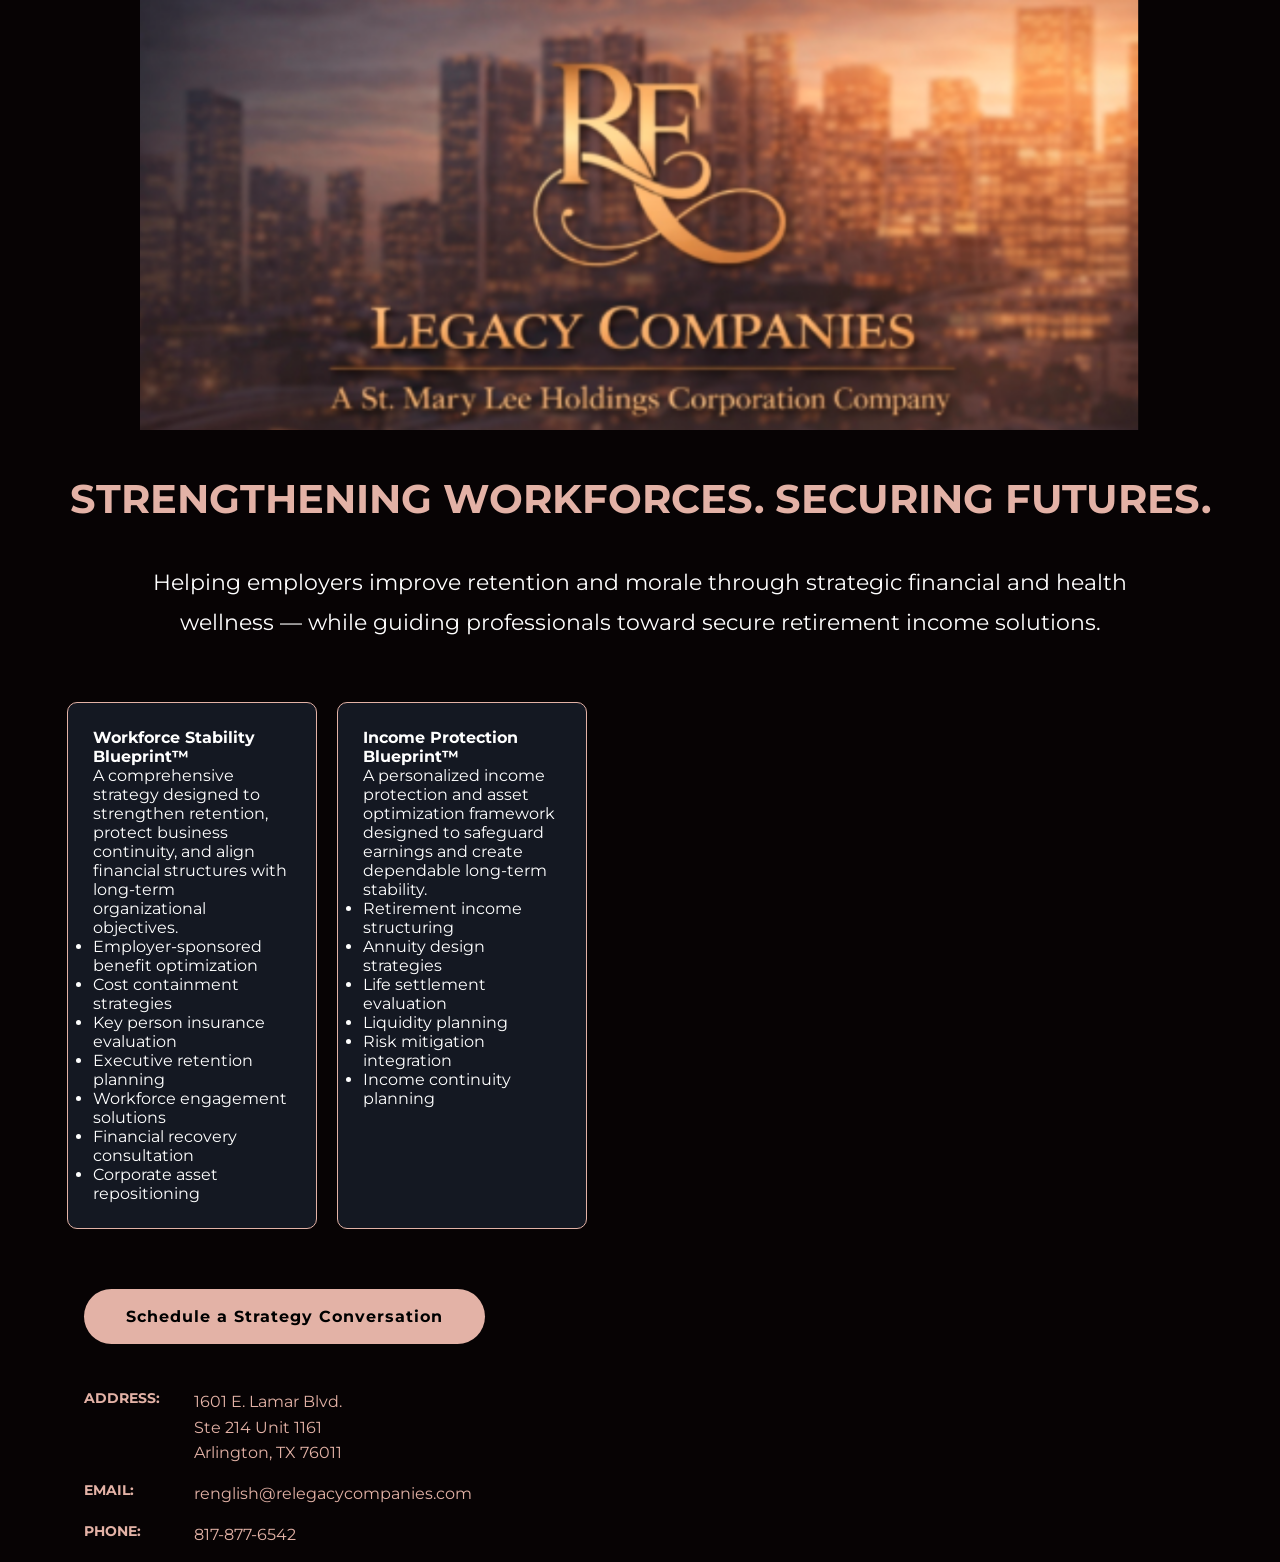
==== commit 03f06d7b: "Update index.html" ====
--- a/index.html
+++ b/index.html
@@ -53,7 +53,7 @@
 
         <!-- CLICKABLE CARD 2 -->
         <div class="card" onclick="toggleCard(this)">
-            <h4>Lifestyle & Income Protection Blueprint™</h4>
+            <h4>Income Protection Blueprint™</h4>
             <div class="card-content">
                 <p>A personalized income protection and asset optimization framework designed to safeguard earnings and create dependable long-term stability.</p>
                 <ul>
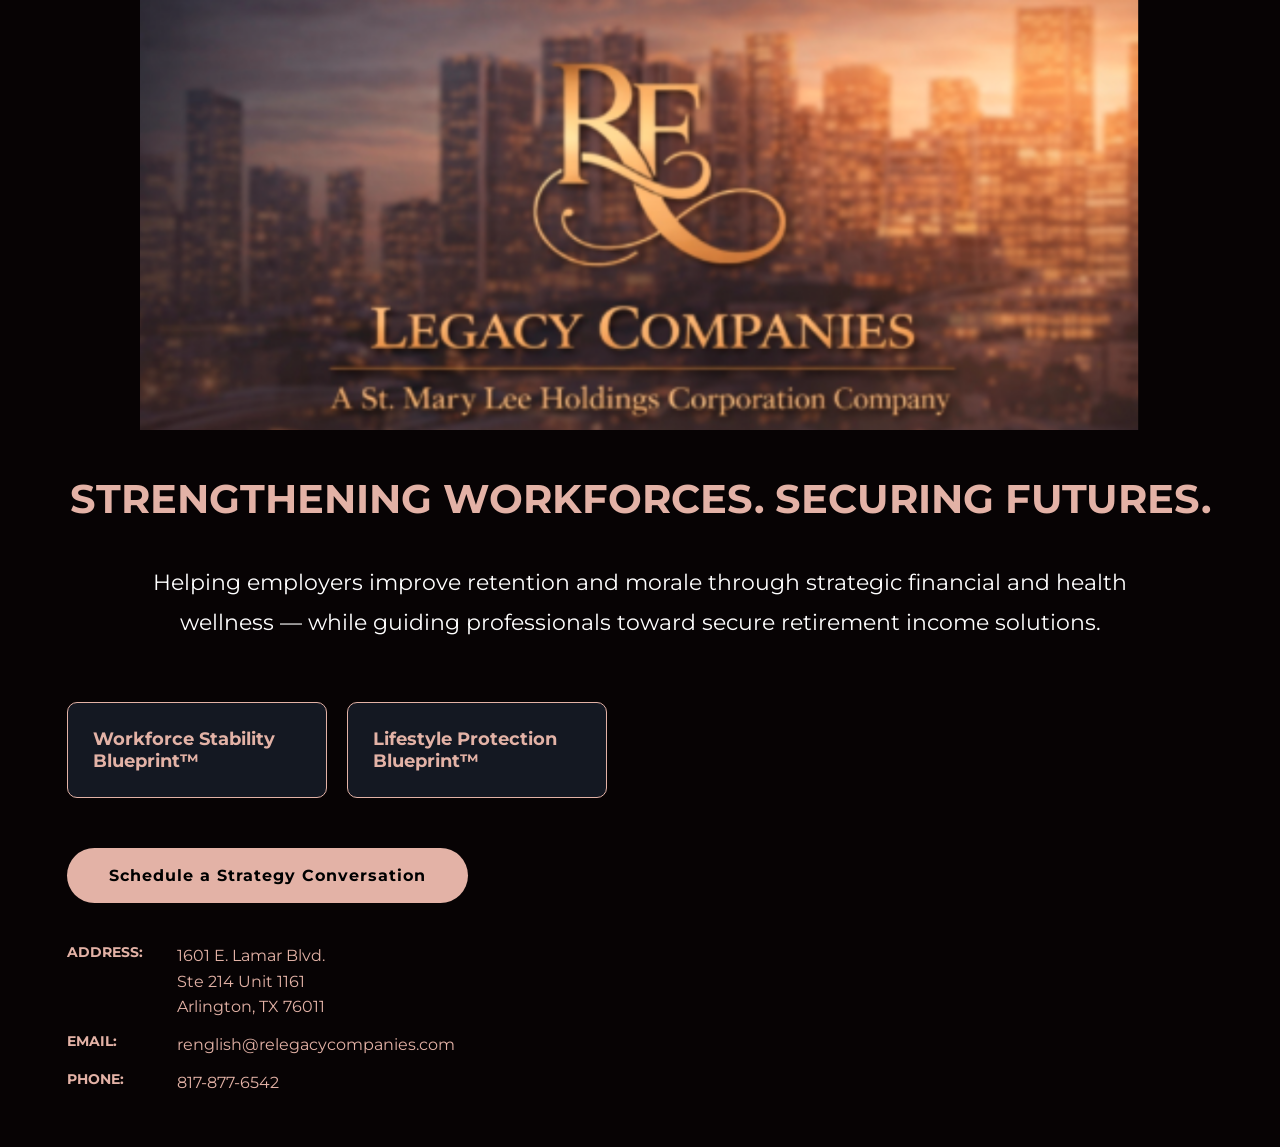
==== commit a8e233b2: "Update index.html" ====
--- a/index.html
+++ b/index.html
@@ -53,7 +53,7 @@
 
         <!-- CLICKABLE CARD 2 -->
         <div class="card" onclick="toggleCard(this)">
-            <h4>Income Protection Blueprint™</h4>
+            <h4>Lifestyle Protection Blueprint™</h4>
             <div class="card-content">
                 <p>A personalized income protection and asset optimization framework designed to safeguard earnings and create dependable long-term stability.</p>
                 <ul>
@@ -100,7 +100,7 @@
     <div class="right-column">
       <div class="video-wrapper">
         <iframe
-          src="https://www.youtube.com/embed/8dW3BIzHCPo"
+          src="https://www.youtube.com/embed/8dW3BIzHCPo?rel=0"
           allowfullscreen>
         </iframe>
       </div>
--- a/style.css
+++ b/style.css
@@ -50,21 +50,31 @@
 }
 
 /* LAYOUT */
-
-/* LEFT */
+.content-row {
+    display: flex;
+    gap: 50px;
+    align-items: stretch;
+    justify-content: center;
+    width: 100%;
+    max-width: 1200px;
+    margin: 40px auto; 
+}
+
+/* LEFT COLUMN */
 .left-column {
-    flex: 1;
+    flex: 0 0 540px;
     display: flex;
     flex-direction: column;
-     align-items: flex-start;
-}
-
-/* CARDS */
+    align-items: flex-start;
+}
+
+/* EXPANDABLE CARDS */
 .services {
     display: flex;
     gap: 20px;
     width: 100%;
-    max-width: 520px;
+    margin-bottom: 50px; 
+    align-items: flex-start; /* Keeps cards from stretching vertically */
 }
 
 .card {
@@ -73,38 +83,67 @@
     padding: 25px;
     border-radius: 10px;
     border: 1px solid #e3b2a6;
-    text-decoration: none;
     color: #fff;
-     display: block; /* IMPORTANT */
+    cursor: pointer;
     transition: 0.3s ease;
+    overflow: hidden;
 }
 
 .card:hover {
-    transform: translateY(-3px);
-    box-shadow: 0 10px 25px rgba(0,0,0,0.3);
     border-color: #fff;
+}
+
+.card h4 {
+    color: #e3b2a6;
+    font-size: 18px;
+    margin-bottom: 0;
+    transition: margin 0.3s ease;
+}
+
+.card.active h4 {
+    margin-bottom: 15px;
+}
+
+/* Hidden Content Logic */
+.card-content {
+    height: 0;
+    opacity: 0;
+    overflow: hidden;
+    transition: height 0.4s ease, opacity 0.3s ease;
+    font-size: 14px;
+    line-height: 1.6;
+}
+
+.card.active .card-content {
+    opacity: 1;
+}
+
+.card-content ul {
+    margin-top: 10px;
+    padding-left: 20px;
+}
+
+.card-content li {
+    margin-bottom: 5px;
 }
 
 /* CTA + CONTACT GROUP */
 .cta-contact-group {
-    margin-top: 60px;        /* Spacing below the cards */
     display: flex;
     flex-direction: column;
-    align-items: center; 
-    width: 100%;
-}
-
-/* CTA */
+    align-items: flex-start;
+    width: 100%;
+}
+
 .cta-wrapper, .contact {
     width: 100%;
-    max-width: 520px;       /* 👈 This MUST match the .services width exactly */
-    text-align: left;       /* This aligns the button and address to the left edge of the box */
+    max-width: 520px;
+    text-align: left;
 }
 
 .cta-wrapper {
-    margin-bottom: 45px;      /* 👈 Increased spacing between button and Address */
-}
-
+    margin-bottom: 40px;
+}
 
 .cta-button {
     background: #e3b2a6;
@@ -112,36 +151,28 @@
     padding: 18px 42px;
     border-radius: 50px;
     text-decoration: none;
-    display: inline-block;    /* Allows left-alignment to work */
+    display: inline-block;
     font-weight: 700;
     letter-spacing: 1px;
+    transition: transform 0.2s ease;
+}
+
+.cta-button:hover {
+    transform: scale(1.05);
 }
 
 /* CONTACT */
 .contact {
     color: #e3b2a6;
+    text-align: left;
+    width: 100%;
 }
 
 .contact-row {
     display: grid;
-    grid-template-columns: 100px 1fr; /* 👈 Uniform label width for vertical alignment */
+    grid-template-columns: 100px 1fr;
     gap: 10px;
-    margin-bottom: 15px;      /* Space between Address, Email, Phone */
-}
-
-.address {
-    display: flex;
-    flex-direction: column;
-}
-
-.content-row {
-    display: flex;
-    gap: 40px;               /* Space between your info and the video */
-    align-items: stretch;    /* 👈 Keeps the video the same height as your text */
-    justify-content: center; /* Centers the two main columns on the screen */
-    width: 100%;
-    max-width: 1200px;       /* Keeps the layout from getting too wide on big monitors */
-    margin: 0 auto;
+    margin-bottom: 12px;
 }
 
 .label {
@@ -152,6 +183,12 @@
 
 .value {
     line-height: 1.6;
+    color: #e3b2a6; /* This makes the white text peach */
+}
+
+.address {
+    display: flex;
+    flex-direction: column;
 }
 
 /* VIDEO */
@@ -162,22 +199,21 @@
 
 .video-wrapper {
     width: 100%;
-    height: 100%;              /* fill full column height */
+    height: 100%;
     display: flex;
 }
 
 .video-wrapper iframe {
     width: 100%;
-    height: 100%;              /* MATCH HEIGHT */
+    height: 100%;
+    min-height: 400px;
     border-radius: 10px;
     border: none;
-    object-fit: cover; 
 }
 
 /* MOBILE */
 @media (max-width: 700px) {
-    
-.container {
+    .container {
         padding: 0 15px;
     }
     
@@ -187,52 +223,24 @@
         gap: 40px;
     }
 
+   .left-column {
+        flex: none;
+        width: 100%;
+    }
+
    .services {
         flex-direction: column;
         width: 100%;
-        max-width: 100%;
     }
 
     .card {
         width: 100%;
-        text-align: center;
-    }
-
-     .cta-contact-group {
-        align-items: flex-start; /* 👈 Changed from center to left */
-        width: 100%;
-        padding-left: 5px;       /* Tiny nudge to prevent hitting screen edge */
-    }
-
-    .cta-wrapper {
-        text-align: left;        /* 👈 Changed from center */
-        width: 100%;
-    }
-
-    .contact {
-        width: 100%;
-        max-width: 100%;
-        text-align: left;        /* 👈 Changed from center */
-        margin: 0;
-    }
-
-    /* Keep labels and values on the same line (no stacking) */
+    }
+
     .contact-row {
-        display: grid;
-        grid-template-columns: 85px 1fr; /* 👈 Keeps value next to label */
-        gap: 8px;                       /* Brings value close to the colon */
-        align-items: start;
-        margin-bottom: 15px;
-        text-align: left;
-    }
-
-    .value {
-        font-size: 15px;
-        line-height: 1.4;
-        word-break: break-word; /* Prevents long emails from pushing off screen */
-    }
-
-    /* Video scaling for mobile */
+        grid-template-columns: 85px 1fr;
+    }
+
     .right-column {
         width: 100%;
         aspect-ratio: 16 / 9;
